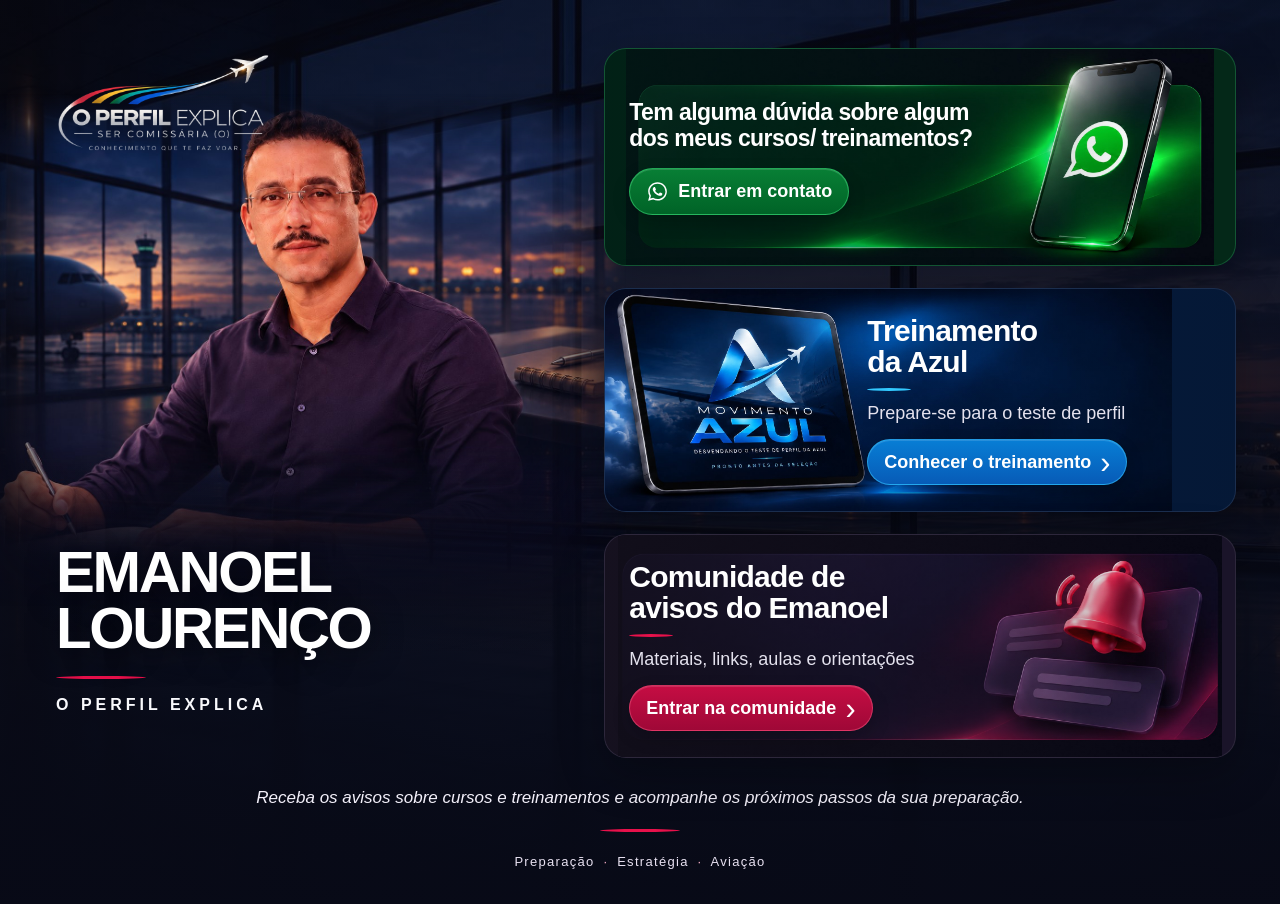
==== index.html @ 7dbd2380 "Adapta composição para desktop preservando integralmente o layout mobile" ====
<!doctype html>
<html lang="pt-BR">
<head>
  <meta charset="UTF-8">
  <meta name="viewport" content="width=device-width, initial-scale=1">
  <meta name="theme-color" content="#080a17">
  <meta name="description" content="Fale com Emanoel Lourenço, conheça o treinamento da Azul e participe da comunidade de avisos O Perfil Explica.">
  <title>O Perfil Explica | Emanoel Lourenço</title>
  <link rel="canonical" href="https://links.operfilexplicacomissario.com.br/">
  <link rel="preload" as="image" href="assets/hero-art.jpg" fetchpriority="high">
  <link rel="stylesheet" href="assets/styles.css">
  <link rel="stylesheet" href="assets/desktop.css" media="(min-width: 1100px)">
  <!-- Google Tag Manager -->
  <script>(function(w,d,s,l,i){w[l]=w[l]||[];w[l].push({'gtm.start':
  new Date().getTime(),event:'gtm.js'});var f=d.getElementsByTagName(s)[0],
  j=d.createElement(s),dl=l!='dataLayer'?'&l='+l:'';j.async=true;j.src=
  'https://www.googletagmanager.com/gtm.js?id='+i+dl;f.parentNode.insertBefore(j,f);
  })(window,document,'script','dataLayer','GTM-5MPL4Q2S');</script>
  <!-- End Google Tag Manager -->
</head>
<body>
  <!-- Google Tag Manager (noscript) -->
  <noscript><iframe src="https://www.googletagmanager.com/ns.html?id=GTM-5MPL4Q2S"
  height="0" width="0" style="display:none;visibility:hidden"></iframe></noscript>
  <!-- End Google Tag Manager (noscript) -->
  <a class="skip-link" href="#acessos">Ir para os acessos</a>
  <main class="page">
    <header class="hero">
      <img class="hero-art" src="assets/hero-art.jpg" width="1401" height="1123" alt="" fetchpriority="high" decoding="async">
      <img class="official-logo" src="assets/logo-oficial.jpeg" width="1600" height="900" alt="O Perfil Explica — Ser Comissária(o)" decoding="async">
      <div class="hero-title">
        <h1><span>Emanoel</span> <span>Lourenço</span></h1>
        <span class="title-rule" aria-hidden="true"></span>
        <p>O Perfil Explica</p>
      </div>
    </header>

    <nav class="accesses" id="acessos" aria-label="Contato, treinamento e comunidade">
      <a class="banner banner-contact" href="https://wa.me/553592183283" target="_blank" rel="noopener noreferrer" aria-label="Entrar em contato com Emanoel pelo WhatsApp">
        <img class="banner-art" src="assets/whatsapp-art.jpg" width="2070" height="760" loading="lazy" decoding="async" alt="">
        <div class="banner-copy">
          <h2>Tem alguma dúvida sobre algum dos meus cursos/ treinamentos?</h2>
          <span class="action-label">
            <svg class="whatsapp-icon" viewBox="0 0 32 32" aria-hidden="true" focusable="false"><path fill="currentColor" d="M16.04 3C8.86 3 3.02 8.74 3.02 15.8c0 2.25.6 4.45 1.74 6.38L3 29l7.03-1.82a13.15 13.15 0 0 0 6 1.45h.01c7.18 0 13.02-5.74 13.02-12.8C29.06 8.75 23.22 3 16.04 3Zm0 23.47h-.01a10.96 10.96 0 0 1-5.58-1.51l-.4-.23-4.17 1.08 1.11-4-.26-.41a10.49 10.49 0 0 1-1.66-5.6c0-5.86 4.92-10.63 10.98-10.63 2.93 0 5.69 1.12 7.76 3.15a10.42 10.42 0 0 1 3.22 7.51c0 5.87-4.93 10.64-10.99 10.64Zm6.02-7.95c-.33-.16-1.96-.95-2.26-1.06-.3-.1-.52-.16-.74.16-.22.33-.85 1.06-1.04 1.28-.19.22-.38.25-.71.08-.33-.16-1.39-.5-2.64-1.6a9.86 9.86 0 0 1-1.83-2.24c-.19-.32-.02-.5.14-.66.15-.15.33-.38.49-.57.17-.19.22-.32.33-.54.11-.22.05-.41-.03-.57-.08-.16-.74-1.74-1.01-2.38-.27-.64-.54-.55-.74-.56h-.63c-.22 0-.57.08-.87.41-.3.32-1.15 1.1-1.15 2.68 0 1.58 1.18 3.11 1.34 3.33.16.22 2.31 3.46 5.6 4.85.78.33 1.4.53 1.87.68.79.24 1.5.21 2.07.13.63-.09 1.96-.79 2.24-1.55.27-.76.27-1.42.19-1.55-.08-.14-.3-.22-.63-.38Z"/></svg>
            <span>Entrar em contato</span>
          </span>
        </div>
      </a>

      <a class="banner banner-course" href="https://azul.operfilexplicacomissario.com.br/?src=organico-linknabio-instagram&amp;utm_source=organico&amp;utm_content=LinkDaBIO&amp;utm_term=Instagram" target="_blank" rel="noopener noreferrer" aria-label="Conhecer o treinamento da Azul">
        <img class="banner-art" src="assets/azul-art.jpg" width="2003" height="785" loading="lazy" decoding="async" alt="">
        <div class="banner-copy">
          <h2>Treinamento<br>da Azul</h2>
          <span class="banner-rule" aria-hidden="true"></span>
          <p>Prepare-se para o teste de perfil</p>
          <span class="action-label"><span>Conhecer o treinamento</span><span class="arrow" aria-hidden="true">›</span></span>
        </div>
      </a>

      <a class="banner banner-community" href="https://chat.whatsapp.com/DW93ln7R81B8LDC6ECIoBT?s=cl&amp;p=i&amp;mlu=4&amp;ilr=4&amp;iam=2" target="_blank" rel="noopener noreferrer" aria-label="Entrar na comunidade de avisos do Emanoel">
        <img class="banner-art" src="assets/community-art.jpg" width="2070" height="760" loading="lazy" decoding="async" alt="">
        <div class="banner-copy">
          <h2>Comunidade de<br>avisos do Emanoel</h2>
          <span class="banner-rule" aria-hidden="true"></span>
          <p>Materiais, links, aulas e orientações</p>
          <span class="action-label"><span>Entrar na comunidade</span><span class="arrow" aria-hidden="true">›</span></span>
        </div>
      </a>
    </nav>

    <div class="closing">
      <p>Receba os avisos sobre cursos e treinamentos e acompanhe os próximos passos da sua preparação.</p>
      <span class="title-rule" aria-hidden="true"></span>
      <footer>Preparação <span aria-hidden="true">·</span> Estratégia <span aria-hidden="true">·</span> Aviação</footer>
    </div>
  </main>
</body>
</html>
---- assets/styles.css ----
:root {
  color-scheme: dark;
  --page-bg: #080a17;
  --text: #f9f9fc;
  --muted: #e4e2ee;
  --raspberry: #e8114b;
}

* { box-sizing: border-box; }
html { scroll-behavior: smooth; }
body {
  margin: 0;
  background: radial-gradient(ellipse at 50% 20%, #17172d 0, #080a17 58%, #05060e 100%);
  color: var(--text);
  font-family: Arial, Helvetica, ui-sans-serif, sans-serif;
  -webkit-text-size-adjust: 100%;
  text-size-adjust: 100%;
}

.page {
  width: min(100%, 760px);
  margin-inline: auto;
  overflow: clip;
  background: var(--page-bg);
  box-shadow: 0 0 100px #0005;
}

.hero { position: relative; width: 100%; aspect-ratio: 1024 / 820; isolation: isolate; }
.hero::after {
  position: absolute;
  content: "";
  inset: 38% 0 -1px;
  background: linear-gradient(0deg, var(--page-bg), #080a1708 78%);
  z-index: -1;
  pointer-events: none;
}
.hero-art { position: absolute; inset: 0; width: 100%; height: 100%; object-fit: cover; z-index: -2; }
.official-logo {
  position: absolute;
  top: 0;
  left: 0;
  width: 40%;
  max-width: 304px;
  height: auto;
  object-fit: contain;
  mix-blend-mode: screen;
}
.hero-title { position: absolute; right: 5%; bottom: 6.4%; left: 5%; text-align: center; }
.hero-title h1 {
  margin: 0;
  color: #fff;
  font-family: "Arial Black", Arial, Helvetica, sans-serif;
  font-size: clamp(2.15rem, 9.2vw, 4.5rem);
  font-weight: 900;
  letter-spacing: -.04em;
  line-height: .91;
  text-transform: uppercase;
  text-shadow: 0 4px 28px #0007;
}
.hero-title h1 span { display: block; }
.title-rule { display: block; width: 23%; height: 3px; margin: 15px auto; background: var(--raspberry); border-radius: 100%; }
.hero-title p { margin: 0; font-size: clamp(.8rem, 2.55vw, 1.3rem); font-weight: 600; letter-spacing: .34em; text-transform: uppercase; }

.accesses { display: grid; gap: clamp(18px, 3.8vw, 30px); padding: 0 clamp(12px, 2.8vw, 22px); scroll-margin-top: 16px; }
.banner {
  position: relative;
  isolation: isolate;
  display: flex;
  align-items: center;
  min-width: 0;
  min-height: 224px;
  overflow: hidden;
  border: 1px solid #ffffff15;
  border-radius: clamp(16px, 3vw, 25px);
  color: #fff;
  text-decoration: none;
  box-shadow: 0 12px 34px #0003;
  transition: border-color .2s ease, box-shadow .2s ease;
}
.banner:hover { border-color: #ffffff6b; box-shadow: 0 12px 42px #0005; }
.banner:focus-visible { outline: 3px solid #fff; outline-offset: 5px; }
.banner-art { position: absolute; inset: 0; z-index: -2; width: 100%; height: 100%; object-fit: cover; }
.banner::after { content: ""; position: absolute; z-index: -1; inset: 0; pointer-events: none; }
.banner-copy { position: relative; width: 68%; min-width: 0; padding: clamp(18px, 3.3vw, 28px); }
.banner h2 { margin: 0; font-size: clamp(1.55rem, 4.2vw, 2.65rem); line-height: 1.02; font-weight: 800; letter-spacing: -.025em; }
.banner p { margin: 12px 0 17px; color: var(--muted); font-size: clamp(1rem, 2.65vw, 1.34rem); line-height: 1.35; }
.banner-rule { display: block; width: 44px; height: 3px; margin: 12px 0 0; background: var(--raspberry); border-radius: 100%; }
.action-label {
  display: inline-flex;
  align-items: center;
  justify-content: center;
  gap: 10px;
  min-height: 48px;
  max-width: 100%;
  padding: 11px 16px;
  border: 1px solid #ffffff36;
  border-radius: 999px;
  color: #fff;
  font-size: clamp(1rem, 2.6vw, 1.4rem);
  font-weight: 800;
  line-height: 1.18;
  text-align: center;
  text-wrap: balance;
  box-shadow: 0 7px 18px #0003, inset 0 1px 0 #ffffff21;
}
.action-label > span:first-child { min-width: 0; }
.whatsapp-icon { display: block; width: 25px; height: 25px; flex: 0 0 25px; }
.arrow { font-family: Arial, sans-serif; font-size: 1.7em; font-weight: 400; line-height: .6; flex-shrink: 0; }

.banner-contact { min-height: 222px; background: #042818; border-color: #4bff9936; }
.banner-contact::after { background: linear-gradient(90deg, #001d15a6 0%, #001d1559 53%, transparent 79%); }
.banner-contact .banner-copy { width: 73%; }
.banner-contact h2 { font-size: clamp(1.08rem, 3.65vw, 2rem); line-height: 1.14; margin-bottom: 20px; }
.banner-contact .action-label { background: linear-gradient(180deg, #087f35, #006327); border-color: #4fff9170; }

.banner-course { min-height: 252px; background: #061b3e; }
.banner-course::after { background: linear-gradient(90deg, transparent 27%, #03142a0d 42%, #03142a73 100%); }
.banner-course .banner-copy { width: 59%; margin-left: auto; padding-left: 12px; }
.banner-course .banner-rule { background: #32c9ff; }
.banner-course .action-label { background: linear-gradient(180deg, #087ed5, #075bb7); border-color: #36c4ff99; }

.banner-community { min-height: 254px; background: #1a1429; }
.banner-community::after { background: linear-gradient(90deg, #14101cc9 0%, #14101c78 52%, transparent 88%); }
.banner-community .banner-copy { width: 75%; }
.banner-community .action-label { background: linear-gradient(180deg, #c50d43, #9f0837); border-color: #ff618a7a; }

.closing { padding: 28px 24px 40px; text-align: center; background: radial-gradient(ellipse at 0 100%, #1425545c, transparent 54%), radial-gradient(ellipse at 100% 100%, #4f123b42, transparent 55%); }
.closing p { max-width: 610px; margin: 0 auto; font-size: clamp(1rem, 2.5vw, 1.28rem); font-style: italic; line-height: 1.6; color: #f3f0fa; }
.closing .title-rule { width: 13%; min-width: 65px; margin-block: 22px; }
footer { font-size: 14px; line-height: 1.8; font-weight: 500; letter-spacing: .12em; color: #e8e1f1; }
footer span { padding-inline: .3em; color: #f4adc6; }

.skip-link { position: absolute; z-index: 20; left: 12px; top: -100px; padding: 14px 18px; border-radius: 8px; background: #fff; color: #10004f; font-weight: 700; }
.skip-link:focus { top: 12px; }

@media (max-width: 480px) {
  .banner { min-height: 194px; }
  .banner-art { object-fit: contain; object-position: center bottom; }
  .banner-contact { min-height: 204px; }
  .banner-course { min-height: 220px; }
  .banner-community { min-height: 232px; }
  .banner-copy { padding: 20px 15px; }
  .banner-contact .banner-copy { width: 77%; }
  .banner-course .banner-copy { width: 60%; padding-left: 7px; }
  .banner-community .banner-copy { width: 79%; }
  .banner-contact h2 { max-width: 235px; margin-bottom: 17px; }
  .banner h2 { font-size: 26px; }
  .banner-contact h2 { font-size: 18px; }
  .banner p { margin-top: 10px; margin-bottom: 15px; font-size: 16px; }
  .action-label { gap: 8px; padding-inline: 12px; font-size: 16px; }
  .whatsapp-icon { width: 22px; height: 22px; flex-basis: 22px; }
  .hero-title .title-rule { margin-block: 12px; }
  .closing { padding: 25px 22px 32px; }
  footer { letter-spacing: .045em; }
}
@media (max-width: 359px) {
  .banner h2 { font-size: 24px; }
  .banner-contact h2 { font-size: 17px; }
  .banner-copy { padding-inline: 13px; }
  .banner-contact .banner-copy { width: 79%; }
  .banner-course .banner-copy { width: 61%; }
  .banner-community .banner-copy { width: 83%; }
  .action-label { padding-inline: 10px; gap: 7px; }
  .hero-title h1 { font-size: 31px; }
  .hero-title p { letter-spacing: .25em; }
  .hero-title .title-rule { margin-block: 9px; }
}
@media (prefers-reduced-motion: reduce) {
  html { scroll-behavior: auto; }
  .banner { transition: none; }
}
---- assets/desktop.css ----
/* Local desktop concept. The HTML link and this guard both protect the mobile layout. */
@media (min-width: 1100px) {
  body {
    min-height: 100vh;
    background-color: #080a17;
    background-image:
      linear-gradient(180deg, #080a1778 0%, #080a17ad 48%, #080a17f2 100%),
      radial-gradient(ellipse at 25% 35%, #26173912, #080a1759 75%),
      url("desktop-airport.jpg");
    background-size: cover;
    background-position: center top;
    background-attachment: fixed;
  }

  .page {
    display: grid;
    grid-template-columns: minmax(0, .9fr) minmax(0, 1.1fr);
    align-items: start;
    column-gap: clamp(28px, 3.4vw, 48px);
    width: min(calc(100% - 64px), 1280px);
    min-height: 100vh;
    margin-inline: auto;
    padding: 36px 12px 0;
    overflow: visible;
    background: transparent;
    box-shadow: none;
  }

  .hero {
    grid-column: 1;
    grid-row: 1;
    min-height: 730px;
    aspect-ratio: auto;
    margin: 0;
    isolation: auto;
  }

  .hero-art {
    z-index: 0;
    inset: 58px auto auto -65px;
    width: calc(100% + 130px);
    max-width: none;
    height: auto;
    object-fit: contain;
    -webkit-mask-image:
      linear-gradient(90deg, transparent, #000 13%, #000 84%, transparent),
      linear-gradient(180deg, transparent, #000 11%, #000 67%, transparent 99%);
    -webkit-mask-composite: source-in;
    mask-image:
      linear-gradient(90deg, transparent, #000 13%, #000 84%, transparent),
      linear-gradient(180deg, transparent, #000 11%, #000 67%, transparent 99%);
    mask-composite: intersect;
  }

  .hero::after {
    z-index: 1;
    inset: 57% -5% 15%;
    background: linear-gradient(180deg, transparent, #080a176b 70%, transparent);
  }

  .official-logo {
    top: 0;
    left: -10px;
    width: 260px;
    max-width: 65%;
    z-index: 2;
  }

  .hero-title {
    z-index: 3;
    right: 0;
    bottom: 52px;
    left: 12px;
    text-align: left;
  }

  .hero-title h1 {
    font-size: clamp(50px, 4.55vw, 64px);
    line-height: .96;
    letter-spacing: -.04em;
    text-shadow: 0 5px 30px #000a;
  }

  .hero-title .title-rule {
    width: 90px;
    margin: 20px 0 17px;
  }

  .hero-title p {
    font-size: 16px;
    letter-spacing: .25em;
  }

  .accesses {
    grid-column: 2;
    grid-row: 1;
    align-self: start;
    gap: 22px;
    padding: 12px 0 0;
  }

  .banner {
    min-height: 218px;
    border-radius: 22px;
    box-shadow: 0 16px 45px #0004;
  }

  .banner-art {
    object-fit: contain;
    object-position: center;
  }

  .banner-copy { padding: 22px 24px; }
  .banner h2 { font-size: 30px; line-height: 1.05; }
  .banner p { margin: 10px 0 14px; font-size: 18px; line-height: 1.35; }
  .banner-rule { margin-top: 10px; }
  .action-label { min-height: 46px; gap: 9px; padding: 11px 16px; font-size: 18px; }
  .whatsapp-icon { width: 23px; height: 23px; flex-basis: 23px; }

  .banner-contact { min-height: 218px; }
  .banner-contact .banner-copy { width: 73%; }
  .banner-contact h2 { max-width: 370px; margin-bottom: 17px; font-size: 23px; line-height: 1.13; }
  .banner-contact::after { background: linear-gradient(90deg, #001d15a6, #001d1533 65%, transparent 85%); }

  .banner-course { min-height: 224px; }
  .banner-course .banner-art { object-position: left center; }
  .banner-course .banner-copy { width: 60%; padding-left: 10px; padding-right: 18px; }
  .banner-course::after { background: linear-gradient(90deg, transparent 25%, #03142a12 43%, #03142a65); }

  .banner-community { min-height: 224px; }
  .banner-community .banner-copy { width: 77%; }
  .banner-community p { max-width: 330px; }
  .banner-community::after { background: linear-gradient(90deg, #14101cc9, #14101c66 60%, transparent 92%); }

  .closing {
    grid-column: 1 / -1;
    padding: 18px 32px 30px;
    background: transparent;
  }

  .closing p { max-width: 790px; font-size: 17px; line-height: 1.6; }
  .closing .title-rule { width: 80px; margin-block: 18px; }
  footer { font-size: 13px; letter-spacing: .1em; }
}
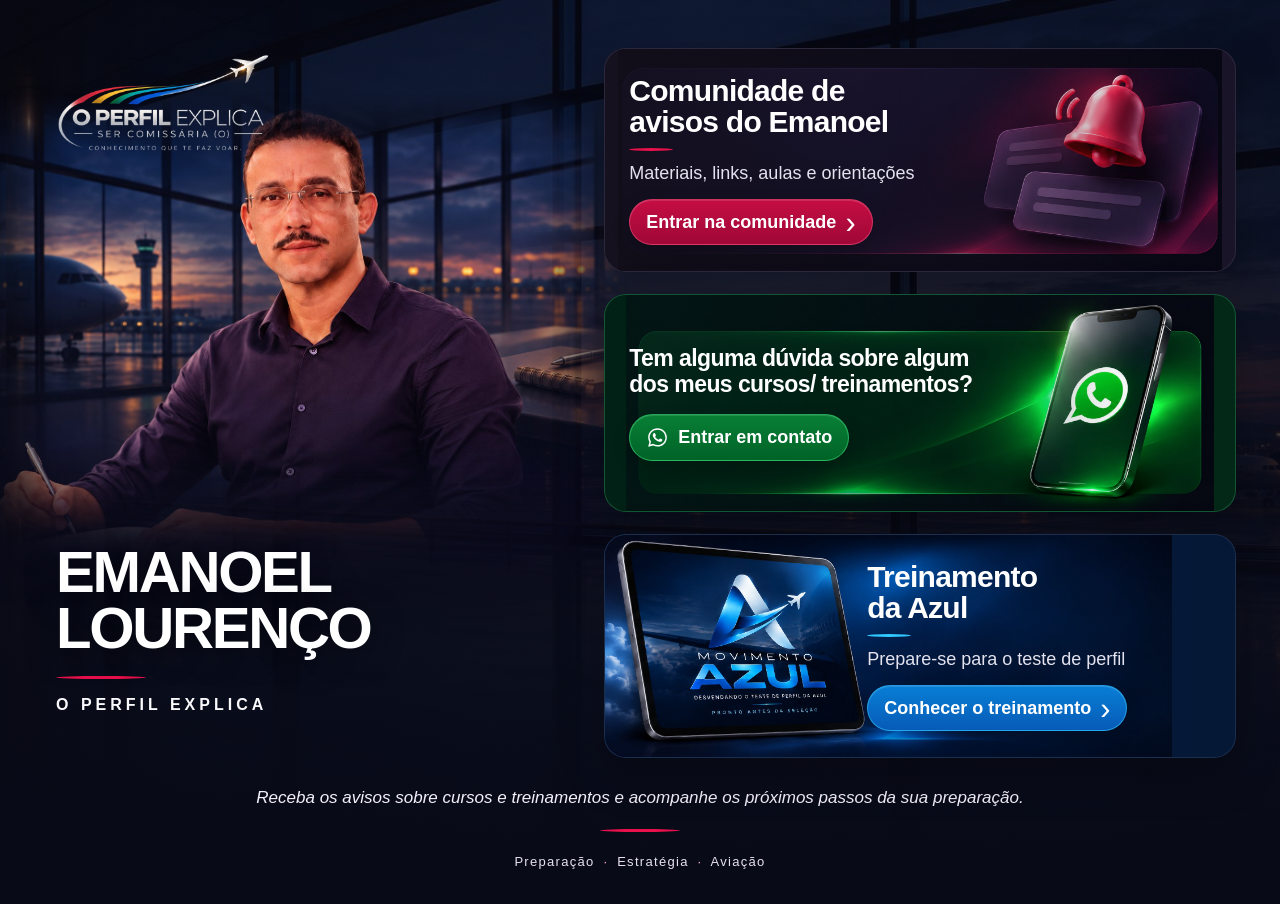
==== commit c8e85bdb: "Reordena acessos: comunidade, WhatsApp e treinamento Azul" ====
--- a/index.html
+++ b/index.html
@@ -6,9 +6,13 @@
   <meta name="theme-color" content="#080a17">
   <meta name="description" content="Fale com Emanoel Lourenço, conheça o treinamento da Azul e participe da comunidade de avisos O Perfil Explica.">
   <title>O Perfil Explica | Emanoel Lourenço</title>
+  <link rel="icon" type="image/svg+xml" href="favicon.svg?v=20261109">
+  <link rel="icon" type="image/png" sizes="32x32" href="favicon-32.png?v=20261109">
+  <link rel="shortcut icon" href="favicon.ico?v=20261109">
+  <link rel="apple-touch-icon" sizes="180x180" href="apple-touch-icon.png?v=20261109">
   <link rel="canonical" href="https://links.operfilexplicacomissario.com.br/">
   <link rel="preload" as="image" href="assets/hero-art.jpg" fetchpriority="high">
-  <link rel="stylesheet" href="assets/styles.css">
+  <link rel="stylesheet" href="assets/styles.css?v=20261109-whatsapp2">
   <link rel="stylesheet" href="assets/desktop.css" media="(min-width: 1100px)">
   <!-- Google Tag Manager -->
   <script>(function(w,d,s,l,i){w[l]=w[l]||[];w[l].push({'gtm.start':
@@ -36,6 +40,16 @@
     </header>
 
     <nav class="accesses" id="acessos" aria-label="Contato, treinamento e comunidade">
+      <a class="banner banner-community" href="https://chat.whatsapp.com/DW93ln7R81B8LDC6ECIoBT?s=cl&amp;p=i&amp;mlu=4&amp;ilr=4&amp;iam=2" target="_blank" rel="noopener noreferrer" aria-label="Entrar na comunidade de avisos do Emanoel">
+        <img class="banner-art" src="assets/community-art.jpg" width="2070" height="760" loading="lazy" decoding="async" alt="">
+        <div class="banner-copy">
+          <h2>Comunidade de<br>avisos do Emanoel</h2>
+          <span class="banner-rule" aria-hidden="true"></span>
+          <p>Materiais, links, aulas e orientações</p>
+          <span class="action-label"><span>Entrar na comunidade</span><span class="arrow" aria-hidden="true">›</span></span>
+        </div>
+      </a>
+
       <a class="banner banner-contact" href="https://wa.me/553592183283" target="_blank" rel="noopener noreferrer" aria-label="Entrar em contato com Emanoel pelo WhatsApp">
         <img class="banner-art" src="assets/whatsapp-art.jpg" width="2070" height="760" loading="lazy" decoding="async" alt="">
         <div class="banner-copy">
@@ -56,16 +70,6 @@
           <span class="action-label"><span>Conhecer o treinamento</span><span class="arrow" aria-hidden="true">›</span></span>
         </div>
       </a>
-
-      <a class="banner banner-community" href="https://chat.whatsapp.com/DW93ln7R81B8LDC6ECIoBT?s=cl&amp;p=i&amp;mlu=4&amp;ilr=4&amp;iam=2" target="_blank" rel="noopener noreferrer" aria-label="Entrar na comunidade de avisos do Emanoel">
-        <img class="banner-art" src="assets/community-art.jpg" width="2070" height="760" loading="lazy" decoding="async" alt="">
-        <div class="banner-copy">
-          <h2>Comunidade de<br>avisos do Emanoel</h2>
-          <span class="banner-rule" aria-hidden="true"></span>
-          <p>Materiais, links, aulas e orientações</p>
-          <span class="action-label"><span>Entrar na comunidade</span><span class="arrow" aria-hidden="true">›</span></span>
-        </div>
-      </a>
     </nav>
 
     <div class="closing">
--- a/assets/styles.css
+++ b/assets/styles.css
@@ -135,16 +135,24 @@
 
 @media (max-width: 480px) {
   .banner { min-height: 194px; }
-  .banner-art { object-fit: contain; object-position: center bottom; }
-  .banner-contact { min-height: 204px; }
-  .banner-course { min-height: 220px; }
-  .banner-community { min-height: 232px; }
+  .banner-art {
+    inset: auto 0 0;
+    height: auto;
+    object-fit: contain;
+    object-position: center bottom;
+    -webkit-mask-image: linear-gradient(to bottom, transparent, #000 12%);
+    mask-image: linear-gradient(to bottom, transparent, #000 12%);
+  }
+  .banner-contact { min-height: 204px; background: #080a17; }
+  .banner-course { min-height: 220px; background: #080a17; }
+  .banner-community { min-height: 232px; background: #080a17; }
   .banner-copy { padding: 20px 15px; }
-  .banner-contact .banner-copy { width: 77%; }
-  .banner-course .banner-copy { width: 60%; padding-left: 7px; }
+  .banner-contact .banner-copy { width: 77%; transform: translateY(-10px); }
+  .banner-course .banner-copy { width: 55%; padding-left: 7px; }
   .banner-community .banner-copy { width: 79%; }
   .banner-contact h2 { max-width: 235px; margin-bottom: 17px; }
   .banner h2 { font-size: 26px; }
+  .banner-course h2 { font-size: 24px; }
   .banner-contact h2 { font-size: 18px; }
   .banner p { margin-top: 10px; margin-bottom: 15px; font-size: 16px; }
   .action-label { gap: 8px; padding-inline: 12px; font-size: 16px; }
@@ -158,7 +166,8 @@
   .banner-contact h2 { font-size: 17px; }
   .banner-copy { padding-inline: 13px; }
   .banner-contact .banner-copy { width: 79%; }
-  .banner-course .banner-copy { width: 61%; }
+  .banner-course .banner-copy { width: 55%; }
+  .banner-course h2 { font-size: 20px; }
   .banner-community .banner-copy { width: 83%; }
   .action-label { padding-inline: 10px; gap: 7px; }
   .hero-title h1 { font-size: 31px; }
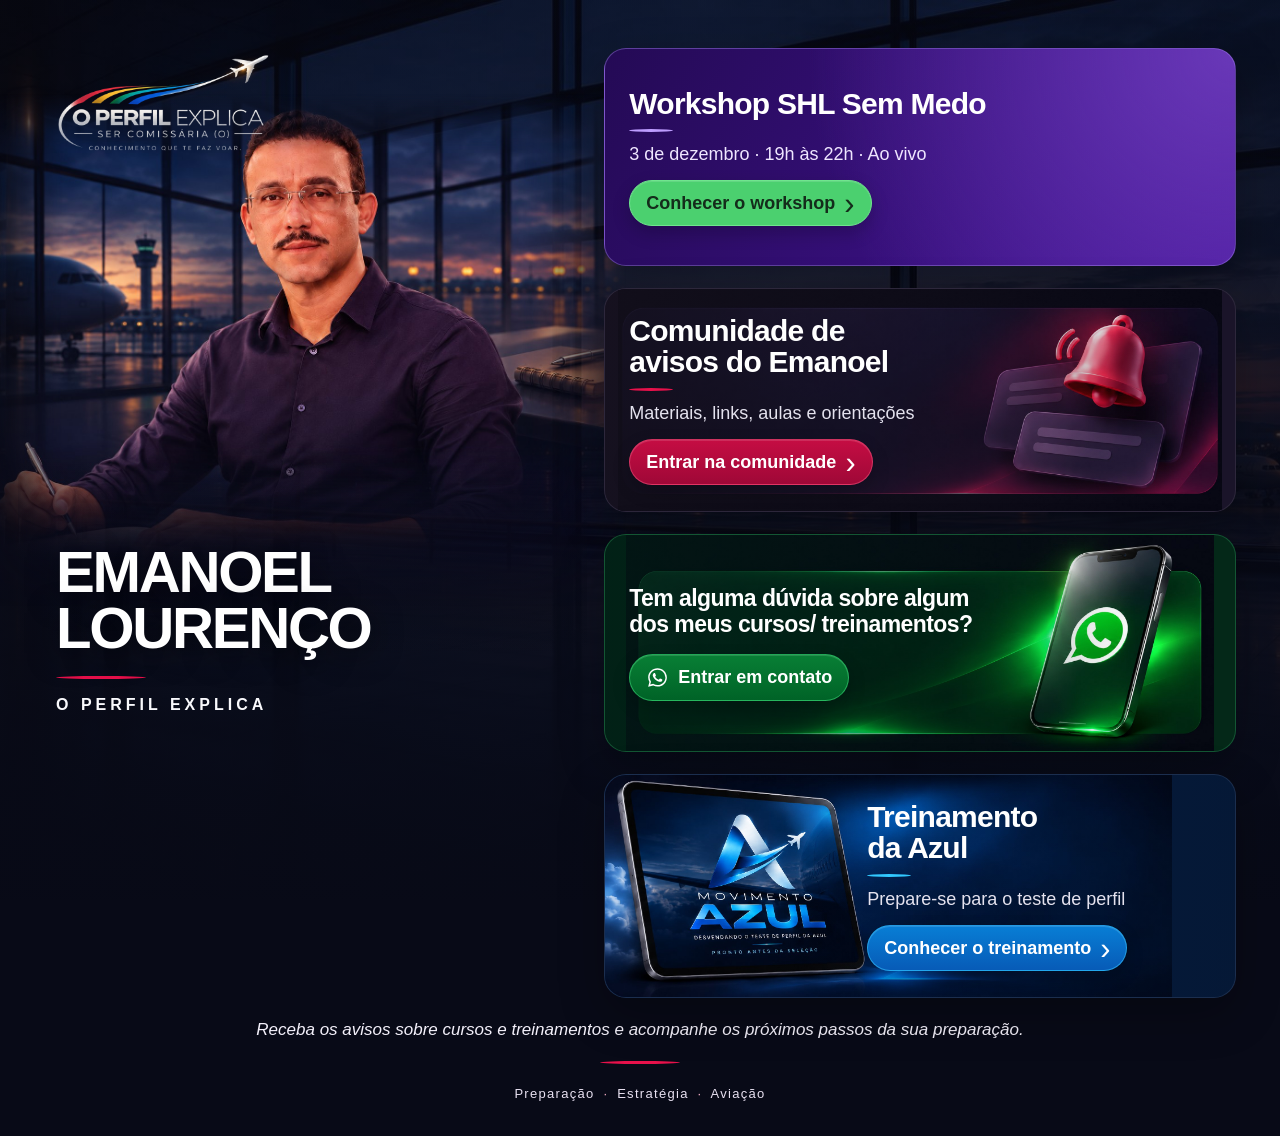
==== commit befef72b: "Destaca o Workshop SHL Sem Medo na bio" ====
--- a/index.html
+++ b/index.html
@@ -14,6 +14,21 @@
   <link rel="preload" as="image" href="assets/hero-art.jpg" fetchpriority="high">
   <link rel="stylesheet" href="assets/styles.css?v=20261109-whatsapp2">
   <link rel="stylesheet" href="assets/desktop.css" media="(min-width: 1100px)">
+  <style>
+    .banner-workshop {
+      background: radial-gradient(circle at 100% 0%, #6938b8, transparent 64%),
+        linear-gradient(120deg, #240a55, #46149b);
+      border-color: #a889f066;
+    }
+    .banner-workshop .banner-copy { width: min(100%, 34rem); }
+    .banner-workshop .banner-rule { background: #bd9dff; }
+    .banner-workshop p { color: #efe6ff; }
+    .banner-workshop .action-label {
+      background: #4bd06f;
+      color: #142c1b;
+      border-color: #70e58e;
+    }
+  </style>
   <!-- Google Tag Manager -->
   <script>(function(w,d,s,l,i){w[l]=w[l]||[];w[l].push({'gtm.start':
   new Date().getTime(),event:'gtm.js'});var f=d.getElementsByTagName(s)[0],
@@ -39,7 +54,16 @@
       </div>
     </header>
 
-    <nav class="accesses" id="acessos" aria-label="Contato, treinamento e comunidade">
+    <nav class="accesses" id="acessos" aria-label="Workshop, comunidade, contato e treinamento">
+      <a class="banner banner-workshop" href="https://workshop.operfilexplicacomissario.com.br/">
+        <div class="banner-copy">
+          <h2>Workshop SHL Sem Medo</h2>
+          <span class="banner-rule" aria-hidden="true"></span>
+          <p>3 de dezembro · 19h às 22h · Ao vivo</p>
+          <span class="action-label"><span>Conhecer o workshop</span><span class="arrow" aria-hidden="true">›</span></span>
+        </div>
+      </a>
+
       <a class="banner banner-community" href="https://chat.whatsapp.com/DW93ln7R81B8LDC6ECIoBT?s=cl&amp;p=i&amp;mlu=4&amp;ilr=4&amp;iam=2" target="_blank" rel="noopener noreferrer" aria-label="Entrar na comunidade de avisos do Emanoel">
         <img class="banner-art" src="assets/community-art.jpg" width="2070" height="760" loading="lazy" decoding="async" alt="">
         <div class="banner-copy">
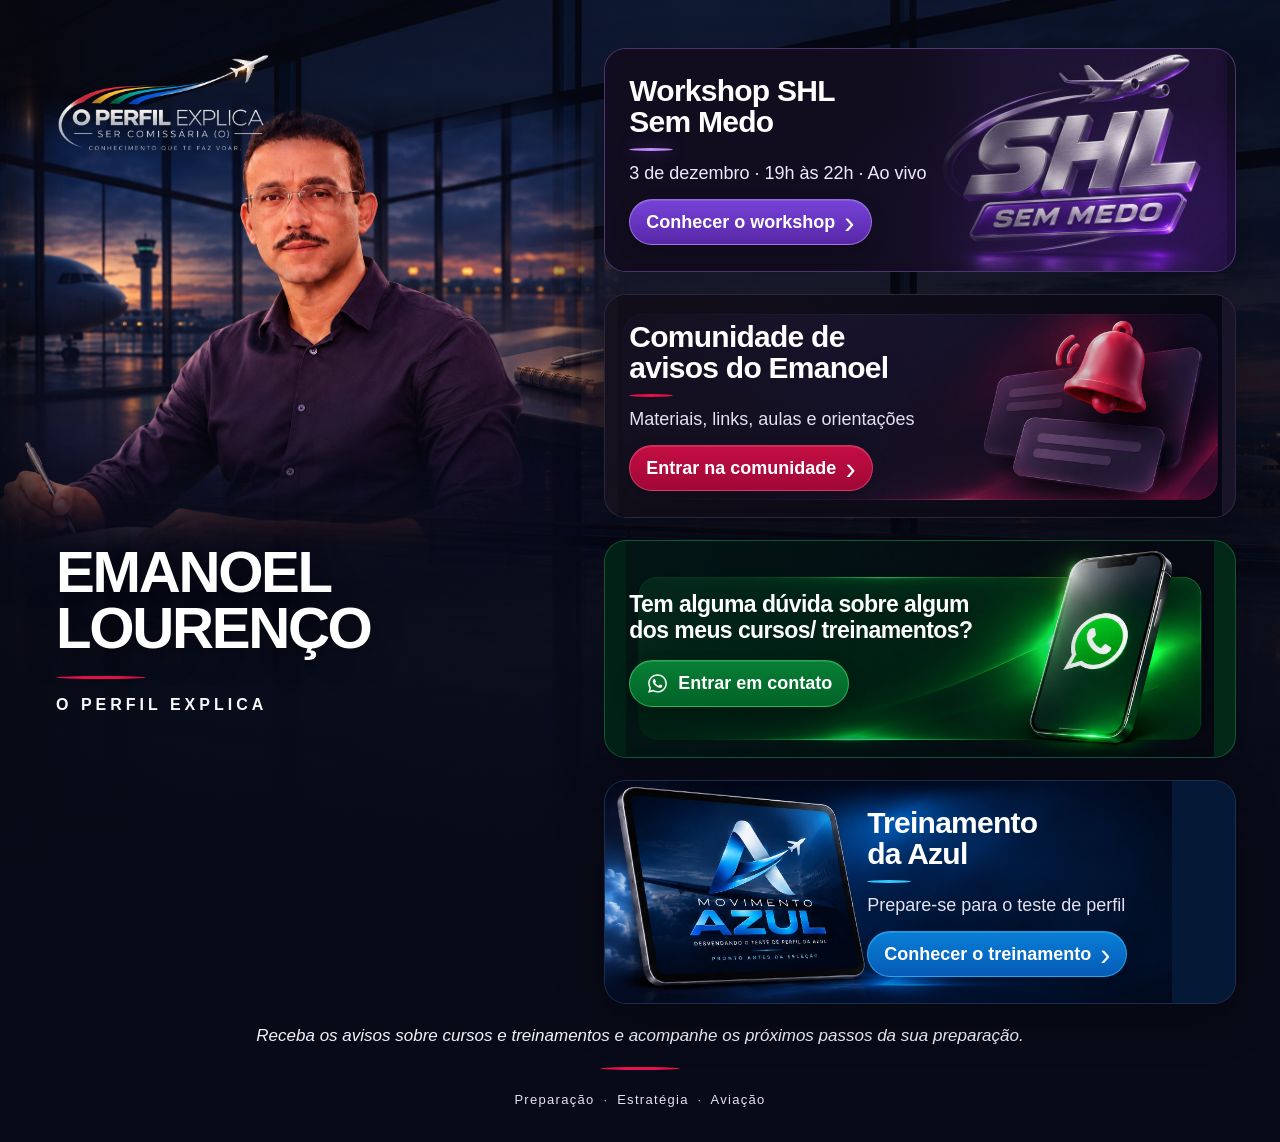
==== commit c32d7bcd: "Atualiza o card do Workshop SHL Sem Medo" ====
--- a/index.html
+++ b/index.html
@@ -16,17 +16,52 @@
   <link rel="stylesheet" href="assets/desktop.css" media="(min-width: 1100px)">
   <style>
     .banner-workshop {
-      background: radial-gradient(circle at 100% 0%, #6938b8, transparent 64%),
-        linear-gradient(120deg, #240a55, #46149b);
-      border-color: #a889f066;
+      min-height: 224px;
+      background:
+        radial-gradient(ellipse at 83% 78%, #37156785, transparent 53%),
+        linear-gradient(115deg, #100c1d 3%, #151024 60%, #100a1d);
+      border-color: #9165cc75;
     }
-    .banner-workshop .banner-copy { width: min(100%, 34rem); }
-    .banner-workshop .banner-rule { background: #bd9dff; }
-    .banner-workshop p { color: #efe6ff; }
+    .banner-workshop::after {
+      background: linear-gradient(90deg, #110d1f 4%, #110d1fe8 38%, #110d1f44 65%, transparent 83%);
+    }
+    .workshop-art {
+      position: absolute;
+      right: 8px;
+      top: 50%;
+      width: min(51%, 300px);
+      height: auto;
+      z-index: -2;
+      transform: translateY(-51%);
+      mix-blend-mode: screen;
+      mask-image: linear-gradient(90deg, transparent, #000 18%, #000 96%, #000c);
+      pointer-events: none;
+    }
+    .banner-workshop .banner-copy { width: 65%; padding-right: 0; }
+    .workshop-title-end { display: block; }
+    .banner-workshop .banner-rule { background: #bf8bff; box-shadow: 0 0 14px #9e52ff80; }
+    .banner-workshop p { color: #f0e8ff; }
+    .workshop-time { white-space: nowrap; }
     .banner-workshop .action-label {
-      background: #4bd06f;
-      color: #142c1b;
-      border-color: #70e58e;
+      background: linear-gradient(180deg, #7743d8, #5727a7);
+      border-color: #c49cff91;
+    }
+    @media (max-width: 640px) {
+      .workshop-time { display: block; }
+      .workshop-separator { display: none; }
+    }
+    @media (max-width: 480px) {
+      .banner-workshop { min-height: 216px; }
+      .banner-workshop .banner-copy { width: 67%; }
+      .banner-workshop::after {
+        background: linear-gradient(90deg, #110d1f 4%, #110d1fda 39%, #110d1f28 61%, transparent 83%);
+      }
+      .workshop-art { top: 44%; right: 0; width: 51%; }
+    }
+    @media (max-width: 359px) {
+      .banner-workshop .banner-copy { width: 73%; }
+      .banner-workshop .action-label { font-size: 14px; }
+      .workshop-art { right: -2px; width: 53%; }
     }
   </style>
   <!-- Google Tag Manager -->
@@ -56,10 +91,11 @@
 
     <nav class="accesses" id="acessos" aria-label="Workshop, comunidade, contato e treinamento">
       <a class="banner banner-workshop" href="https://workshop.operfilexplicacomissario.com.br/">
+        <img class="workshop-art" src="assets/workshop-shl-emblema.jpg" width="640" height="640" decoding="async" alt="">
         <div class="banner-copy">
-          <h2>Workshop SHL Sem Medo</h2>
+          <h2>Workshop SHL <span class="workshop-title-end">Sem Medo</span></h2>
           <span class="banner-rule" aria-hidden="true"></span>
-          <p>3 de dezembro · 19h às 22h · Ao vivo</p>
+          <p><span>3 de dezembro</span><span class="workshop-separator"> · </span><span class="workshop-time">19h às 22h · Ao vivo</span></p>
           <span class="action-label"><span>Conhecer o workshop</span><span class="arrow" aria-hidden="true">›</span></span>
         </div>
       </a>
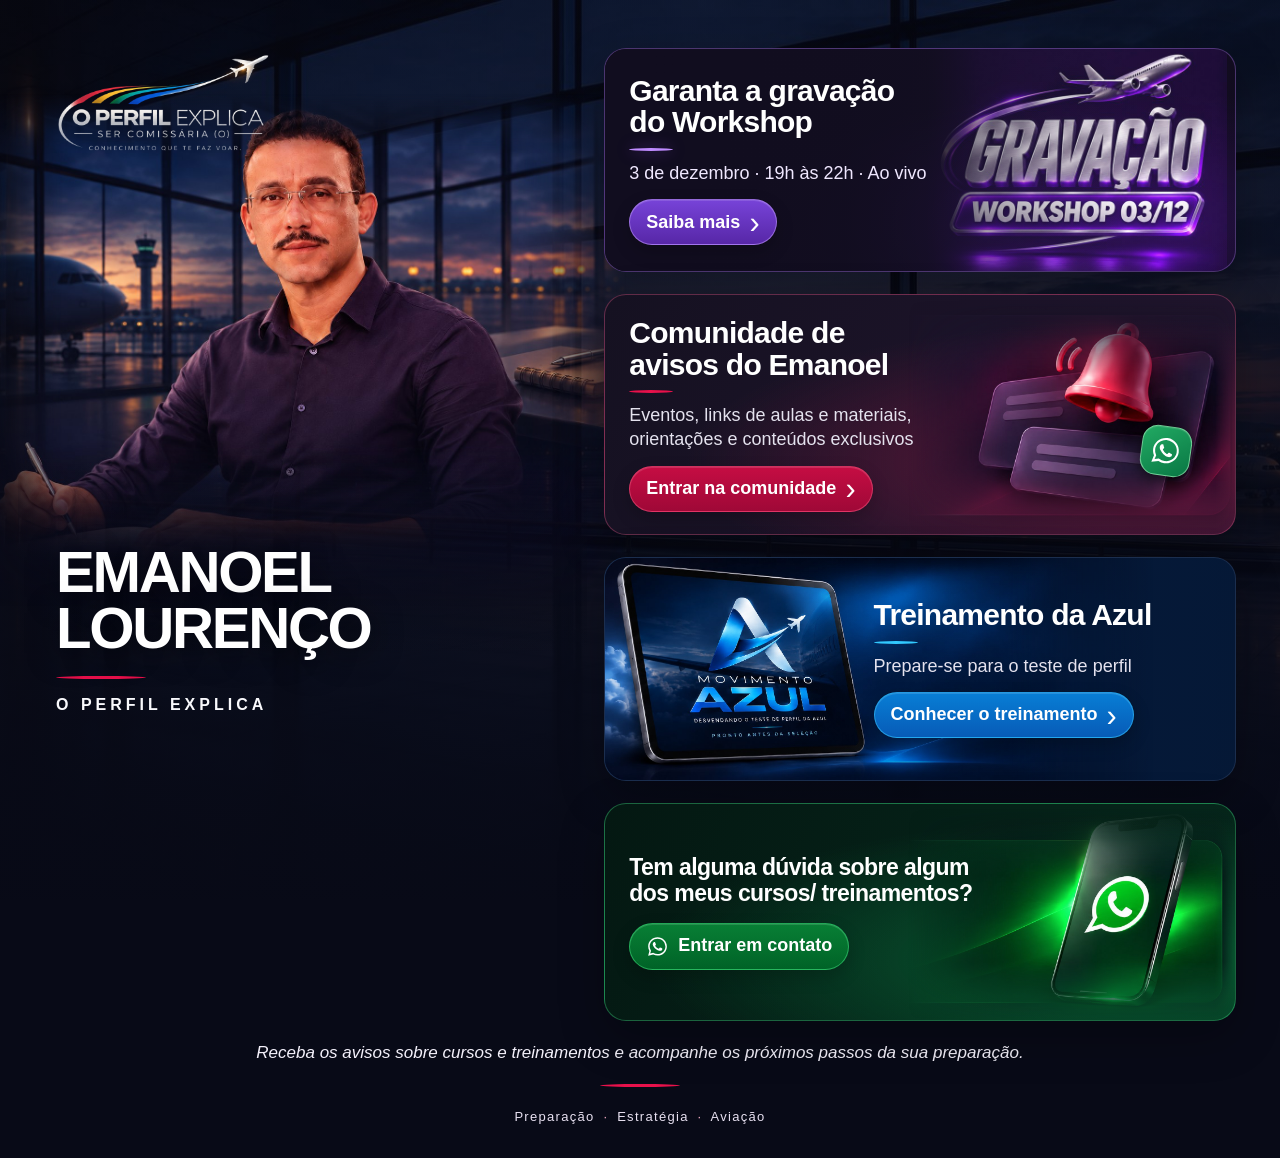
==== commit ab9db54d: "Publica ajustes aprovados nos cartões da bio" ====
--- a/index.html
+++ b/index.html
@@ -12,7 +12,7 @@
   <link rel="apple-touch-icon" sizes="180x180" href="apple-touch-icon.png?v=20261109">
   <link rel="canonical" href="https://links.operfilexplicacomissario.com.br/">
   <link rel="preload" as="image" href="assets/hero-art.jpg" fetchpriority="high">
-  <link rel="stylesheet" href="assets/styles.css?v=20261109-whatsapp2">
+  <link rel="stylesheet" href="assets/styles.css?v=20261109-whatsapp2">
   <link rel="stylesheet" href="assets/desktop.css" media="(min-width: 1100px)">
   <style>
     .banner-workshop {
@@ -38,7 +38,6 @@
       pointer-events: none;
     }
     .banner-workshop .banner-copy { width: 65%; padding-right: 0; }
-    .workshop-title-end { display: block; }
     .banner-workshop .banner-rule { background: #bf8bff; box-shadow: 0 0 14px #9e52ff80; }
     .banner-workshop p { color: #f0e8ff; }
     .workshop-time { white-space: nowrap; }
@@ -62,6 +61,79 @@
       .banner-workshop .banner-copy { width: 73%; }
       .banner-workshop .action-label { font-size: 14px; }
       .workshop-art { right: -2px; width: 53%; }
+    }
+
+    .banner-workshop h2 { max-width: 19ch; text-wrap: balance; }
+
+    .banner-community {
+      background: radial-gradient(ellipse at 86% 70%, #66183b, transparent 60%),
+                  linear-gradient(115deg, #151121, #21152e);
+      border-color: #bd4c7470;
+    }
+    .banner-contact {
+      background: radial-gradient(ellipse at 86% 72%, #085e33, transparent 65%),
+                  linear-gradient(115deg, #041812, #06281c);
+      border-color: #4bff9952;
+    }
+    .banner-community::after,
+    .banner-contact::after { background: none; }
+    .banner-community .banner-art,
+    .banner-contact .banner-art {
+      inset: 0 0 0 auto;
+      width: 52%;
+      height: 100%;
+      object-fit: cover;
+      object-position: right center;
+      mask-image: linear-gradient(90deg, transparent, #000 31%, #000 94%, transparent),
+                  linear-gradient(180deg, transparent 2%, #0004 16%, #000 33%, #000 73%, #0004 89%, transparent);
+      mask-composite: intersect;
+    }
+    .banner-contact .banner-copy { transform: none; }
+    .banner-community .banner-copy { width: 66%; }
+    .banner-community p { max-width: 29ch; text-wrap: pretty; }
+    .community-whatsapp {
+      position: absolute;
+      z-index: 0;
+      top: 55%;
+      right: 7%;
+      display: grid;
+      place-items: center;
+      width: clamp(34px, 7.8vw, 50px);
+      aspect-ratio: 1;
+      border: 1px solid #b1f9c491;
+      border-radius: 32%;
+      background: linear-gradient(145deg, #22aa63, #097744);
+      color: #fff;
+      box-shadow: 0 6px 15px #0008, inset 0 1px 1px #fff2;
+      transform: rotate(8deg);
+      pointer-events: none;
+    }
+    .community-whatsapp .whatsapp-icon { width: 66%; height: 66%; }
+    .banner-community .banner-copy { z-index: 1; }
+
+    .course-name { white-space: nowrap; }
+    .banner-course h2, .banner-course p { text-wrap: balance; }
+    .banner-course .banner-copy { width: 59%; }
+    .banner-course .action-label { max-width: 100%; }
+    @media (min-width: 1100px) {
+      .banner-course .banner-art { mask-image: linear-gradient(90deg, #000 64%, transparent 87%); }
+    }
+    @media (max-width: 480px) {
+      .banner-community .banner-copy { width: 79%; }
+      .banner-community h2 { font-size: 24px; }
+      .banner-community p { max-width: 25ch; font-size: 15px; }
+      .banner-community .banner-art,
+      .banner-contact .banner-art {
+        width: 53%;
+        height: 90%;
+        top: 5%;
+        bottom: auto;
+      }
+      .banner-community .banner-art { top: 12%; height: 84%; object-position: 96% center; }
+      .community-whatsapp { right: 7%; top: 58%; }
+      .banner-course .banner-copy { width: 60%; padding: 18px 12px 18px 5px; }
+      .banner-course p { max-width: 18ch; font-size: 15px; }
+      .banner-course .action-label { font-size: clamp(14px, 4.05vw, 16px); }
     }
   </style>
   <!-- Google Tag Manager -->
@@ -89,45 +161,48 @@
       </div>
     </header>
 
-    <nav class="accesses" id="acessos" aria-label="Workshop, comunidade, contato e treinamento">
-      <a class="banner banner-workshop" href="https://workshop.operfilexplicacomissario.com.br/">
-        <img class="workshop-art" src="assets/workshop-shl-emblema.jpg" width="640" height="640" decoding="async" alt="">
-        <div class="banner-copy">
-          <h2>Workshop SHL <span class="workshop-title-end">Sem Medo</span></h2>
+    <nav class="accesses" id="acessos" aria-label="Gravação do workshop, comunidade, treinamento da Azul e contato">
+      <a class="banner banner-workshop" href="https://workshop-gravacao.operfilexplicacomissario.com.br/">
+        <img class="workshop-art" src="assets/workshop-gravacao-0312.jpg" width="640" height="640" decoding="async" alt="Gravação — Workshop 03/12">
+        <div class="banner-copy">
+          <h2>Garanta a gravação do Workshop</h2>
           <span class="banner-rule" aria-hidden="true"></span>
           <p><span>3 de dezembro</span><span class="workshop-separator"> · </span><span class="workshop-time">19h às 22h · Ao vivo</span></p>
-          <span class="action-label"><span>Conhecer o workshop</span><span class="arrow" aria-hidden="true">›</span></span>
+          <span class="action-label"><span>Saiba mais</span><span class="arrow" aria-hidden="true">›</span></span>
         </div>
       </a>
 
       <a class="banner banner-community" href="https://chat.whatsapp.com/DW93ln7R81B8LDC6ECIoBT?s=cl&amp;p=i&amp;mlu=4&amp;ilr=4&amp;iam=2" target="_blank" rel="noopener noreferrer" aria-label="Entrar na comunidade de avisos do Emanoel">
         <img class="banner-art" src="assets/community-art.jpg" width="2070" height="760" loading="lazy" decoding="async" alt="">
+        <span class="community-whatsapp" aria-hidden="true">
+          <svg class="whatsapp-icon" viewBox="0 0 32 32" focusable="false"><use href="#whatsapp-mark"></use></svg>
+        </span>
         <div class="banner-copy">
           <h2>Comunidade de<br>avisos do Emanoel</h2>
           <span class="banner-rule" aria-hidden="true"></span>
-          <p>Materiais, links, aulas e orientações</p>
+          <p>Eventos, links de aulas e materiais, orientações e conteúdos exclusivos</p>
           <span class="action-label"><span>Entrar na comunidade</span><span class="arrow" aria-hidden="true">›</span></span>
-        </div>
-      </a>
-
-      <a class="banner banner-contact" href="https://wa.me/553592183283" target="_blank" rel="noopener noreferrer" aria-label="Entrar em contato com Emanoel pelo WhatsApp">
-        <img class="banner-art" src="assets/whatsapp-art.jpg" width="2070" height="760" loading="lazy" decoding="async" alt="">
-        <div class="banner-copy">
-          <h2>Tem alguma dúvida sobre algum dos meus cursos/ treinamentos?</h2>
-          <span class="action-label">
-            <svg class="whatsapp-icon" viewBox="0 0 32 32" aria-hidden="true" focusable="false"><path fill="currentColor" d="M16.04 3C8.86 3 3.02 8.74 3.02 15.8c0 2.25.6 4.45 1.74 6.38L3 29l7.03-1.82a13.15 13.15 0 0 0 6 1.45h.01c7.18 0 13.02-5.74 13.02-12.8C29.06 8.75 23.22 3 16.04 3Zm0 23.47h-.01a10.96 10.96 0 0 1-5.58-1.51l-.4-.23-4.17 1.08 1.11-4-.26-.41a10.49 10.49 0 0 1-1.66-5.6c0-5.86 4.92-10.63 10.98-10.63 2.93 0 5.69 1.12 7.76 3.15a10.42 10.42 0 0 1 3.22 7.51c0 5.87-4.93 10.64-10.99 10.64Zm6.02-7.95c-.33-.16-1.96-.95-2.26-1.06-.3-.1-.52-.16-.74.16-.22.33-.85 1.06-1.04 1.28-.19.22-.38.25-.71.08-.33-.16-1.39-.5-2.64-1.6a9.86 9.86 0 0 1-1.83-2.24c-.19-.32-.02-.5.14-.66.15-.15.33-.38.49-.57.17-.19.22-.32.33-.54.11-.22.05-.41-.03-.57-.08-.16-.74-1.74-1.01-2.38-.27-.64-.54-.55-.74-.56h-.63c-.22 0-.57.08-.87.41-.3.32-1.15 1.1-1.15 2.68 0 1.58 1.18 3.11 1.34 3.33.16.22 2.31 3.46 5.6 4.85.78.33 1.4.53 1.87.68.79.24 1.5.21 2.07.13.63-.09 1.96-.79 2.24-1.55.27-.76.27-1.42.19-1.55-.08-.14-.3-.22-.63-.38Z"/></svg>
-            <span>Entrar em contato</span>
-          </span>
         </div>
       </a>
 
       <a class="banner banner-course" href="https://azul.operfilexplicacomissario.com.br/?src=organico-linknabio-instagram&amp;utm_source=organico&amp;utm_content=LinkDaBIO&amp;utm_term=Instagram" target="_blank" rel="noopener noreferrer" aria-label="Conhecer o treinamento da Azul">
         <img class="banner-art" src="assets/azul-art.jpg" width="2003" height="785" loading="lazy" decoding="async" alt="">
         <div class="banner-copy">
-          <h2>Treinamento<br>da Azul</h2>
+          <h2>Treinamento <span class="course-name">da Azul</span></h2>
           <span class="banner-rule" aria-hidden="true"></span>
           <p>Prepare-se para o teste de perfil</p>
           <span class="action-label"><span>Conhecer o treinamento</span><span class="arrow" aria-hidden="true">›</span></span>
+        </div>
+      </a>
+
+      <a class="banner banner-contact" href="https://wa.me/553592183283" target="_blank" rel="noopener noreferrer" aria-label="Entrar em contato com Emanoel pelo WhatsApp">
+        <img class="banner-art" src="assets/whatsapp-art.jpg" width="2070" height="760" loading="lazy" decoding="async" alt="">
+        <div class="banner-copy">
+          <h2>Tem alguma dúvida sobre algum dos meus cursos/ treinamentos?</h2>
+          <span class="action-label">
+            <svg class="whatsapp-icon" viewBox="0 0 32 32" aria-hidden="true" focusable="false"><path id="whatsapp-mark" fill="currentColor" d="M16.04 3C8.86 3 3.02 8.74 3.02 15.8c0 2.25.6 4.45 1.74 6.38L3 29l7.03-1.82a13.15 13.15 0 0 0 6 1.45h.01c7.18 0 13.02-5.74 13.02-12.8C29.06 8.75 23.22 3 16.04 3Zm0 23.47h-.01a10.96 10.96 0 0 1-5.58-1.51l-.4-.23-4.17 1.08 1.11-4-.26-.41a10.49 10.49 0 0 1-1.66-5.6c0-5.86 4.92-10.63 10.98-10.63 2.93 0 5.69 1.12 7.76 3.15a10.42 10.42 0 0 1 3.22 7.51c0 5.87-4.93 10.64-10.99 10.64Zm6.02-7.95c-.33-.16-1.96-.95-2.26-1.06-.3-.1-.52-.16-.74.16-.22.33-.85 1.06-1.04 1.28-.19.22-.38.25-.71.08-.33-.16-1.39-.5-2.64-1.6a9.86 9.86 0 0 1-1.83-2.24c-.19-.32-.02-.5.14-.66.15-.15.33-.38.49-.57.17-.19.22-.32.33-.54.11-.22.05-.41-.03-.57-.08-.16-.74-1.74-1.01-2.38-.27-.64-.54-.55-.74-.56h-.63c-.22 0-.57.08-.87.41-.3.32-1.15 1.1-1.15 2.68 0 1.58 1.18 3.11 1.34 3.33.16.22 2.31 3.46 5.6 4.85.78.33 1.4.53 1.87.68.79.24 1.5.21 2.07.13.63-.09 1.96-.79 2.24-1.55.27-.76.27-1.42.19-1.55-.08-.14-.3-.22-.63-.38Z"/></svg>
+            <span>Entrar em contato</span>
+          </span>
         </div>
       </a>
     </nav>
